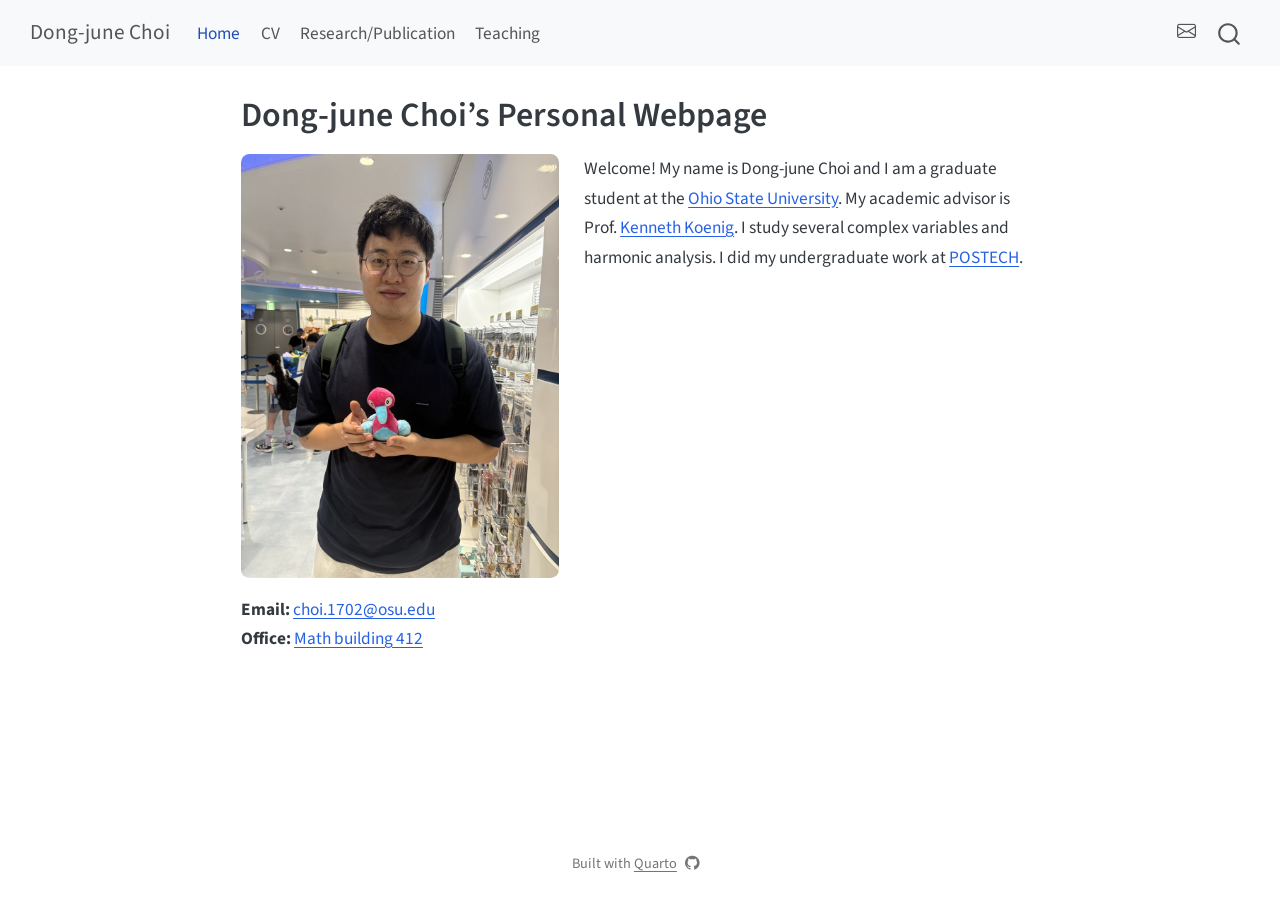
==== index.html @ 87a3db5c "Built site for gh-pages" ====
<!DOCTYPE html>
<html xmlns="http://www.w3.org/1999/xhtml" lang="en" xml:lang="en"><head>

<meta charset="utf-8">
<meta name="generator" content="quarto-1.10.18">

<meta name="viewport" content="width=device-width, initial-scale=1.0, user-scalable=yes">

<meta name="description" content="Dong-june Choi is a mathematics graduate student at the Ohio State University, studying several complex variables and harmonic analysis.">

<title>Dong-june Choi’s Personal Webpage</title>
<style>
/* Default styles provided by pandoc.
** See https://pandoc.org/MANUAL.html#variables-for-html for config info.
*/
span.smallcaps{font-variant: small-caps;}
div.columns{display: flex; gap: 1.5em;}
div.column{flex: auto;}
@media screen {
div.columns{gap: min(4vw, 1.5em);}
div.column{overflow-x: auto;}
}
div.hanging-indent{margin-left: 1.5em; text-indent: -1.5em;}
ul.task-list{list-style: none;}
ul.task-list li input[type="checkbox"] {
  width: 0.8em;
  margin: 0 0.8em 0.2em -1em; /* quarto-specific, see https://github.com/quarto-dev/quarto-cli/issues/4556 */ 
  vertical-align: middle;
}
</style>


<script src="site_libs/quarto-nav/quarto-nav.js"></script>
<script src="site_libs/quarto-nav/headroom.min.js"></script>
<script src="site_libs/clipboard/clipboard.min.js"></script>
<script src="site_libs/quarto-search/autocomplete.umd.js"></script>
<script src="site_libs/quarto-search/fuse.min.js"></script>
<script src="site_libs/quarto-search/quarto-search.js"></script>
<meta name="quarto:offset" content="./">
<script src="site_libs/quarto-html/quarto.js" type="module"></script>
<script src="site_libs/quarto-html/tabsets/tabsets.js" type="module"></script>
<script src="site_libs/quarto-html/popper.min.js"></script>
<script src="site_libs/quarto-html/tippy.umd.min.js"></script>
<script src="site_libs/quarto-html/anchor.min.js"></script>
<link href="site_libs/quarto-html/tippy.css" rel="stylesheet">
<link href="site_libs/quarto-html/quarto-syntax-highlighting-64a204ab8560d761af7679ceaba22944.css" rel="stylesheet" id="quarto-text-highlighting-styles">
<script src="site_libs/bootstrap/bootstrap.min.js"></script>
<link href="site_libs/bootstrap/bootstrap-icons.css" rel="stylesheet">
<link href="site_libs/bootstrap/bootstrap-172ba59bd5e0b52282274ba0c0cc16fc.min.css" rel="stylesheet" append-hash="true" id="quarto-bootstrap" data-mode="light">
<script id="quarto-search-options" type="application/json">{
  "location": "navbar",
  "copy-button": false,
  "collapse-after": 3,
  "panel-placement": "end",
  "type": "overlay",
  "limit": 50,
  "keyboard-shortcut": [
    "f",
    "/",
    "s"
  ],
  "show-item-context": false,
  "language": {
    "search-no-results-text": "No results",
    "search-matching-documents-text": "matching documents",
    "search-copy-link-title": "Copy link to search",
    "search-hide-matches-text": "Hide additional matches",
    "search-more-match-text": "more match in this document",
    "search-more-matches-text": "more matches in this document",
    "search-clear-button-title": "Clear",
    "search-text-placeholder": "",
    "search-detached-cancel-button-title": "Cancel",
    "search-submit-button-title": "Submit",
    "search-label": "Search"
  }
}</script>


<link rel="stylesheet" href="styles.css">
<meta property="og:title" content="Dong-june Choi’s Personal Webpage">
<meta property="og:image" content="https://dj603.github.io/my-photo.jpg">
<meta property="og:site_name" content="Dong-june Choi’s Personal Webpage">
<meta property="og:image:alt" content="Dong-june Choi">
</head>

<body class="nav-fixed fullcontent quarto-light">

<div id="quarto-search-results"></div>
  <header id="quarto-header" class="headroom fixed-top">
    <nav class="navbar navbar-expand-lg " data-bs-theme="dark">
      <div class="navbar-container container-fluid">
      <div class="navbar-brand-container mx-auto">
    <a class="navbar-brand" href="./index.html">
    <span class="navbar-title">Dong-june Choi</span>
    </a>
  </div>
            <div id="quarto-search" class="" title="Search"></div>
          <button class="navbar-toggler" type="button" data-bs-toggle="collapse" data-bs-target="#navbarCollapse" aria-controls="navbarCollapse" role="menu" aria-expanded="false" aria-label="Toggle navigation" onclick="if (window.quartoToggleHeadroom) { window.quartoToggleHeadroom(); }">
  <span class="navbar-toggler-icon"></span>
</button>
          <div class="collapse navbar-collapse" id="navbarCollapse">
            <ul class="navbar-nav navbar-nav-scroll me-auto">
  <li class="nav-item">
    <a class="nav-link active" href="./index.html" aria-current="page"> 
<span class="menu-text">Home</span></a>
  </li>  
  <li class="nav-item">
    <a class="nav-link" href="./cv.html"> 
<span class="menu-text">CV</span></a>
  </li>  
  <li class="nav-item">
    <a class="nav-link" href="./publications.html"> 
<span class="menu-text">Research/Publication</span></a>
  </li>  
  <li class="nav-item">
    <a class="nav-link" href="./teaching.html"> 
<span class="menu-text">Teaching</span></a>
  </li>  
</ul>
            <ul class="navbar-nav navbar-nav-scroll ms-auto">
  <li class="nav-item compact">
    <a class="nav-link" href="mailto:choi.1702@osu.edu"> <i class="bi bi-envelope" role="img" aria-label="Email">
</i> 
<span class="menu-text"></span></a>
  </li>  
</ul>
          </div> <!-- /navcollapse -->
            <div class="quarto-navbar-tools">
</div>
      </div> <!-- /container-fluid -->
    </nav>
</header>
<!-- content -->
<div id="quarto-content" class="quarto-container page-columns page-rows-contents page-layout-article page-navbar">
<!-- sidebar -->
<!-- margin-sidebar -->
    
<!-- main -->
<main class="content" id="quarto-document-content">

<header id="title-block-header" class="quarto-title-block default">
<div class="quarto-title">
<h1 class="title">Dong-june Choi’s Personal Webpage</h1>
</div>



<div class="quarto-title-meta">

    
  
    
  </div>
  


</header>


<!--
  홈 화면 레이아웃은 Quarto/Bootstrap 의 12칸 그리드입니다.
  · .g-col-12    → 좁은 화면(모바일)에서 12칸 = 전체 너비. 두 블록이 위아래로 쌓입니다.
  · .g-col-md-5  → 768px 이상(데스크톱)에서만 적용. 사진 5칸 + 글 7칸 = 두 단.
  숫자를 바꿔 좌우 비율을 조절하되 합이 12가 되게 하세요.
  사진 크기는 파일이 아니라 칼럼 폭이 정합니다 (styles.css 의 .profile-photo).
-->
<div class="grid">
<div class="g-col-12 g-col-md-5">
<p><img src="my-photo.jpg" class="profile-photo img-fluid" alt="Dong-june Choi"></p>
<p><strong>Email:</strong> <a href="mailto:choi.1702@osu.edu">choi.1702@osu.edu</a><br>
<strong>Office:</strong> <a href="https://maps.app.goo.gl/1D2iPoQm1fzhiReQA">Math building 412</a></p>
</div>
<div class="g-col-12 g-col-md-7">
<p>Welcome! My name is Dong-june Choi and I am a graduate student at the <a href="https://math.osu.edu/">Ohio State University</a>. My academic advisor is Prof.&nbsp;<a href="https://math.osu.edu/people/koenig.271">Kenneth Koenig</a>. I study several complex variables and harmonic analysis. I did my undergraduate work at <a href="https://math.postech.ac.kr/en/">POSTECH</a>.</p>
</div>
</div>



</main> <!-- /main -->
<script id="quarto-html-after-body" type="application/javascript">
  window.document.addEventListener("DOMContentLoaded", function (event) {
    const icon = "";
    const anchorJS = new window.AnchorJS();
    anchorJS.options = {
      placement: 'right',
      icon: icon
    };
    anchorJS.add('.anchored');
    const isCodeAnnotation = (el) => {
      for (const clz of el.classList) {
        if (clz.startsWith('code-annotation-')) {                     
          return true;
        }
      }
      return false;
    }
    const onCopySuccess = function(e) {
      // button target
      const button = e.trigger;
      // don't keep focus
      button.blur();
      // flash "checked"
      button.classList.add('code-copy-button-checked');
      var currentTitle = button.getAttribute("title");
      button.setAttribute("title", "Copied!");
      let tooltip;
      if (window.bootstrap) {
        button.setAttribute("data-bs-toggle", "tooltip");
        button.setAttribute("data-bs-placement", "left");
        button.setAttribute("data-bs-title", "Copied!");
        tooltip = new bootstrap.Tooltip(button, 
          { trigger: "manual", 
            customClass: "code-copy-button-tooltip",
            offset: [0, -8]});
        tooltip.show();    
      }
      setTimeout(function() {
        if (tooltip) {
          tooltip.hide();
          button.removeAttribute("data-bs-title");
          button.removeAttribute("data-bs-toggle");
          button.removeAttribute("data-bs-placement");
        }
        button.setAttribute("title", currentTitle);
        button.classList.remove('code-copy-button-checked');
      }, 1000);
      // clear code selection
      e.clearSelection();
    }
    const getTextToCopy = function(trigger) {
      const outerScaffold = trigger.parentElement.cloneNode(true);
      const codeEl = outerScaffold.querySelector('code');
      for (const childEl of codeEl.children) {
        if (isCodeAnnotation(childEl)) {
          childEl.remove();
        }
      }
      return codeEl.innerText;
    }
    const clipboard = new window.ClipboardJS('.code-copy-button:not([data-in-quarto-modal])', {
      text: getTextToCopy
    });
    clipboard.on('success', onCopySuccess);
    if (window.document.getElementById('quarto-embedded-source-code-modal')) {
      const clipboardModal = new window.ClipboardJS('.code-copy-button[data-in-quarto-modal]', {
        text: getTextToCopy,
        container: window.document.getElementById('quarto-embedded-source-code-modal')
      });
      clipboardModal.on('success', onCopySuccess);
    }
      var localhostRegex = new RegExp(/^(?:http|https):\/\/localhost\:?[0-9]*\//);
      var mailtoRegex = new RegExp(/^mailto:/);
        var filterRegex = new RegExp("https:\/\/dj603\.github\.io\/");
      var isInternal = (href) => {
          return filterRegex.test(href) || localhostRegex.test(href) || mailtoRegex.test(href);
      }
      // Inspect non-navigation links and adorn them if external
     var links = window.document.querySelectorAll('a[href]:not(.nav-link):not(.navbar-brand):not(.toc-action):not(.sidebar-link):not(.sidebar-item-toggle):not(.pagination-link):not(.no-external):not([aria-hidden]):not(.dropdown-item):not(.quarto-navigation-tool):not(.about-link)');
      for (var i=0; i<links.length; i++) {
        const link = links[i];
        if (!isInternal(link.href)) {
          // undo the damage that might have been done by quarto-nav.js in the case of
          // links that we want to consider external
          if (link.dataset.originalHref !== undefined) {
            link.href = link.dataset.originalHref;
          }
        }
      }
    function tippyHover(el, contentFn, onTriggerFn, onUntriggerFn) {
      const config = {
        allowHTML: true,
        maxWidth: 500,
        delay: 100,
        arrow: false,
        appendTo: function(el) {
            return el.parentElement;
        },
        interactive: true,
        interactiveBorder: 10,
        theme: 'quarto',
        placement: 'bottom-start',
      };
      if (contentFn) {
        config.content = contentFn;
      }
      if (onTriggerFn) {
        config.onTrigger = onTriggerFn;
      }
      if (onUntriggerFn) {
        config.onUntrigger = onUntriggerFn;
      }
      window.tippy(el, config); 
    }
    const noterefs = window.document.querySelectorAll('a[role="doc-noteref"]');
    for (var i=0; i<noterefs.length; i++) {
      const ref = noterefs[i];
      tippyHover(ref, function() {
        // use id or data attribute instead here
        let href = ref.getAttribute('data-footnote-href') || ref.getAttribute('href');
        try { href = new URL(href).hash; } catch {}
        const id = href.replace(/^#\/?/, "");
        const note = window.document.getElementById(id);
        if (note) {
          return note.innerHTML;
        } else {
          return "";
        }
      });
    }
    const xrefs = window.document.querySelectorAll('a.quarto-xref');
    const processXRef = (id, note) => {
      // Strip column container classes
      const stripColumnClz = (el) => {
        el.classList.remove("page-full", "page-columns");
        if (el.children) {
          for (const child of el.children) {
            stripColumnClz(child);
          }
        }
      }
      stripColumnClz(note)
      if (id === null || id.startsWith('sec-')) {
        // Special case sections, only their first couple elements
        const container = document.createElement("div");
        if (note.children && note.children.length > 2) {
          container.appendChild(note.children[0].cloneNode(true));
          for (let i = 1; i < note.children.length; i++) {
            const child = note.children[i];
            if (child.tagName === "P" && child.innerText === "") {
              continue;
            } else {
              container.appendChild(child.cloneNode(true));
              break;
            }
          }
          if (window.Quarto?.typesetMath) {
            window.Quarto.typesetMath(container);
          }
          return container.innerHTML
        } else {
          if (window.Quarto?.typesetMath) {
            window.Quarto.typesetMath(note);
          }
          return note.innerHTML;
        }
      } else {
        // Remove any anchor links if they are present
        const anchorLink = note.querySelector('a.anchorjs-link');
        if (anchorLink) {
          anchorLink.remove();
        }
        if (window.Quarto?.typesetMath) {
          window.Quarto.typesetMath(note);
        }
        if (note.classList.contains("callout")) {
          return note.outerHTML;
        } else {
          return note.innerHTML;
        }
      }
    }
    for (var i=0; i<xrefs.length; i++) {
      const xref = xrefs[i];
      tippyHover(xref, undefined, function(instance) {
        instance.disable();
        let url = xref.getAttribute('href');
        let hash = undefined; 
        if (url.startsWith('#')) {
          hash = url;
        } else {
          try { hash = new URL(url).hash; } catch {}
        }
        if (hash) {
          const id = hash.replace(/^#\/?/, "");
          const note = window.document.getElementById(id);
          if (note !== null) {
            try {
              const html = processXRef(id, note.cloneNode(true));
              instance.setContent(html);
            } finally {
              instance.enable();
              instance.show();
            }
          } else {
            // See if we can fetch this
            fetch(url.split('#')[0])
            .then(res => res.text())
            .then(html => {
              const parser = new DOMParser();
              const htmlDoc = parser.parseFromString(html, "text/html");
              const note = htmlDoc.getElementById(id);
              if (note !== null) {
                const html = processXRef(id, note);
                instance.setContent(html);
              } 
            }).finally(() => {
              instance.enable();
              instance.show();
            });
          }
        } else {
          // See if we can fetch a full url (with no hash to target)
          // This is a special case and we should probably do some content thinning / targeting
          fetch(url)
          .then(res => res.text())
          .then(html => {
            const parser = new DOMParser();
            const htmlDoc = parser.parseFromString(html, "text/html");
            const note = htmlDoc.querySelector('main.content');
            if (note !== null) {
              // This should only happen for chapter cross references
              // (since there is no id in the URL)
              // remove the first header
              if (note.children.length > 0 && note.children[0].tagName === "HEADER") {
                note.children[0].remove();
              }
              const html = processXRef(null, note);
              instance.setContent(html);
            } 
          }).finally(() => {
            instance.enable();
            instance.show();
          });
        }
      }, function(instance) {
      });
    }
        let selectedAnnoteEl;
        const selectorForAnnotation = ( cell, annotation) => {
          let cellAttr = 'data-code-cell="' + cell + '"';
          let lineAttr = 'data-code-annotation="' +  annotation + '"';
          const selector = 'span[' + cellAttr + '][' + lineAttr + ']';
          return selector;
        }
        const selectCodeLines = (annoteEl) => {
          const doc = window.document;
          const targetCell = annoteEl.getAttribute("data-target-cell");
          const targetAnnotation = annoteEl.getAttribute("data-target-annotation");
          const annoteSpan = window.document.querySelector(selectorForAnnotation(targetCell, targetAnnotation));
          const lines = annoteSpan.getAttribute("data-code-lines").split(",");
          const lineIds = lines.map((line) => {
            return targetCell + "-" + line;
          })
          let top = null;
          let height = null;
          let parent = null;
          if (lineIds.length > 0) {
              //compute the position of the single el (top and bottom and make a div)
              const el = window.document.getElementById(lineIds[0]);
              top = el.offsetTop;
              height = el.offsetHeight;
              parent = el.parentElement.parentElement;
            if (lineIds.length > 1) {
              const lastEl = window.document.getElementById(lineIds[lineIds.length - 1]);
              const bottom = lastEl.offsetTop + lastEl.offsetHeight;
              height = bottom - top;
            }
            if (top !== null && height !== null && parent !== null) {
              // cook up a div (if necessary) and position it 
              let div = window.document.getElementById("code-annotation-line-highlight");
              if (div === null) {
                div = window.document.createElement("div");
                div.setAttribute("id", "code-annotation-line-highlight");
                div.style.position = 'absolute';
                parent.appendChild(div);
              }
              div.style.top = top - 2 + "px";
              div.style.height = height + 4 + "px";
              div.style.left = 0;
              let gutterDiv = window.document.getElementById("code-annotation-line-highlight-gutter");
              if (gutterDiv === null) {
                gutterDiv = window.document.createElement("div");
                gutterDiv.setAttribute("id", "code-annotation-line-highlight-gutter");
                gutterDiv.style.position = 'absolute';
                const codeCell = window.document.getElementById(targetCell);
                const gutter = codeCell.querySelector('.code-annotation-gutter');
                gutter.appendChild(gutterDiv);
              }
              gutterDiv.style.top = top - 2 + "px";
              gutterDiv.style.height = height + 4 + "px";
            }
            selectedAnnoteEl = annoteEl;
          }
        };
        const unselectCodeLines = () => {
          const elementsIds = ["code-annotation-line-highlight", "code-annotation-line-highlight-gutter"];
          elementsIds.forEach((elId) => {
            const div = window.document.getElementById(elId);
            if (div) {
              div.remove();
            }
          });
          selectedAnnoteEl = undefined;
        };
          // Handle positioning of the toggle
      window.addEventListener(
        "resize",
        throttle(() => {
          elRect = undefined;
          if (selectedAnnoteEl) {
            selectCodeLines(selectedAnnoteEl);
          }
        }, 10)
      );
      function throttle(fn, ms) {
      let throttle = false;
      let timer;
        return (...args) => {
          if(!throttle) { // first call gets through
              fn.apply(this, args);
              throttle = true;
          } else { // all the others get throttled
              if(timer) clearTimeout(timer); // cancel #2
              timer = setTimeout(() => {
                fn.apply(this, args);
                timer = throttle = false;
              }, ms);
          }
        };
      }
        // Attach click handler to the DT
        const annoteDls = window.document.querySelectorAll('dt[data-target-cell]');
        for (const annoteDlNode of annoteDls) {
          annoteDlNode.addEventListener('click', (event) => {
            const clickedEl = event.target;
            if (clickedEl !== selectedAnnoteEl) {
              unselectCodeLines();
              const activeEl = window.document.querySelector('dt[data-target-cell].code-annotation-active');
              if (activeEl) {
                activeEl.classList.remove('code-annotation-active');
              }
              selectCodeLines(clickedEl);
              clickedEl.classList.add('code-annotation-active');
            } else {
              // Unselect the line
              unselectCodeLines();
              clickedEl.classList.remove('code-annotation-active');
            }
          });
        }
    const findCites = (el) => {
      const parentEl = el.parentElement;
      if (parentEl) {
        const cites = parentEl.dataset.cites;
        if (cites) {
          return {
            el,
            cites: cites.split(' ')
          };
        } else {
          return findCites(el.parentElement)
        }
      } else {
        return undefined;
      }
    };
    var bibliorefs = window.document.querySelectorAll('a[role="doc-biblioref"]');
    for (var i=0; i<bibliorefs.length; i++) {
      const ref = bibliorefs[i];
      const citeInfo = findCites(ref);
      if (citeInfo) {
        tippyHover(citeInfo.el, function() {
          var popup = window.document.createElement('div');
          citeInfo.cites.forEach(function(cite) {
            var citeDiv = window.document.createElement('div');
            citeDiv.classList.add('hanging-indent');
            citeDiv.classList.add('csl-entry');
            var biblioDiv = window.document.getElementById('ref-' + cite);
            if (biblioDiv) {
              citeDiv.innerHTML = biblioDiv.innerHTML;
            }
            popup.appendChild(citeDiv);
          });
          return popup.innerHTML;
        });
      }
    }
  });
  </script>
</div> <!-- /content -->
<footer class="footer">
  <div class="nav-footer">
    <div class="nav-footer-left">
      &nbsp;
    </div>   
    <div class="nav-footer-center">
      <ul class="footer-items list-unstyled">
    <li class="nav-item">
 Built with <a href="https://quarto.org">Quarto</a>
  </li>  
    <li class="nav-item compact">
    <a class="nav-link" href="https://github.com/dj603">
      <i class="bi bi-github" role="img" aria-label="GitHub">
</i> 
    </a>
  </li>  
</ul>
    </div>
    <div class="nav-footer-right">
      &nbsp;
    </div>
  </div>
</footer>




</body></html>
---- site_libs/quarto-html/tippy.css ----
.tippy-box[data-animation=fade][data-state=hidden]{opacity:0}[data-tippy-root]{max-width:calc(100vw - 10px)}.tippy-box{position:relative;background-color:#333;color:#fff;border-radius:4px;font-size:14px;line-height:1.4;white-space:normal;outline:0;transition-property:transform,visibility,opacity}.tippy-box[data-placement^=top]>.tippy-arrow{bottom:0}.tippy-box[data-placement^=top]>.tippy-arrow:before{bottom:-7px;left:0;border-width:8px 8px 0;border-top-color:initial;transform-origin:center top}.tippy-box[data-placement^=bottom]>.tippy-arrow{top:0}.tippy-box[data-placement^=bottom]>.tippy-arrow:before{top:-7px;left:0;border-width:0 8px 8px;border-bottom-color:initial;transform-origin:center bottom}.tippy-box[data-placement^=left]>.tippy-arrow{right:0}.tippy-box[data-placement^=left]>.tippy-arrow:before{border-width:8px 0 8px 8px;border-left-color:initial;right:-7px;transform-origin:center left}.tippy-box[data-placement^=right]>.tippy-arrow{left:0}.tippy-box[data-placement^=right]>.tippy-arrow:before{left:-7px;border-width:8px 8px 8px 0;border-right-color:initial;transform-origin:center right}.tippy-box[data-inertia][data-state=visible]{transition-timing-function:cubic-bezier(.54,1.5,.38,1.11)}.tippy-arrow{width:16px;height:16px;color:#333}.tippy-arrow:before{content:"";position:absolute;border-color:transparent;border-style:solid}.tippy-content{position:relative;padding:5px 9px;z-index:1}
---- site_libs/quarto-html/quarto-syntax-highlighting-64a204ab8560d761af7679ceaba22944.css ----
/* quarto syntax highlight colors */
:root {
  --quarto-hl-ot-color: #003B4F;
  --quarto-hl-at-color: #657422;
  --quarto-hl-ss-color: #20794D;
  --quarto-hl-an-color: #5E5E5E;
  --quarto-hl-fu-color: #4758AB;
  --quarto-hl-st-color: #20794D;
  --quarto-hl-cf-color: #003B4F;
  --quarto-hl-op-color: #5E5E5E;
  --quarto-hl-er-color: #AD0000;
  --quarto-hl-bn-color: #AD0000;
  --quarto-hl-al-color: #AD0000;
  --quarto-hl-va-color: #111111;
  --quarto-hl-bu-color: inherit;
  --quarto-hl-ex-color: inherit;
  --quarto-hl-pp-color: #AD0000;
  --quarto-hl-in-color: #5E5E5E;
  --quarto-hl-vs-color: #20794D;
  --quarto-hl-wa-color: #5E5E5E;
  --quarto-hl-do-color: #5E5E5E;
  --quarto-hl-im-color: #00769E;
  --quarto-hl-ch-color: #20794D;
  --quarto-hl-dt-color: #AD0000;
  --quarto-hl-fl-color: #AD0000;
  --quarto-hl-co-color: #5E5E5E;
  --quarto-hl-cv-color: #5E5E5E;
  --quarto-hl-cn-color: #8f5902;
  --quarto-hl-sc-color: #5E5E5E;
  --quarto-hl-dv-color: #AD0000;
  --quarto-hl-kw-color: #003B4F;
}

/* other quarto variables */
:root {
  --quarto-font-monospace: SFMono-Regular, Menlo, Monaco, Consolas, "Liberation Mono", "Courier New", monospace;
}

/* syntax highlight based on Pandoc's rules */
pre > code.sourceCode > span {
  color: #003B4F;
}

code.sourceCode > span {
  color: #003B4F;
}

div.sourceCode,
div.sourceCode pre.sourceCode {
  color: #003B4F;
}

/* Normal */
code span {
  color: #003B4F;
}

/* Alert */
code span.al {
  color: #AD0000;
  font-style: inherit;
}

/* Annotation */
code span.an {
  color: #5E5E5E;
  font-style: inherit;
}

/* Attribute */
code span.at {
  color: #657422;
  font-style: inherit;
}

/* BaseN */
code span.bn {
  color: #AD0000;
  font-style: inherit;
}

/* BuiltIn */
code span.bu {
  font-style: inherit;
}

/* ControlFlow */
code span.cf {
  color: #003B4F;
  font-weight: bold;
  font-style: inherit;
}

/* Char */
code span.ch {
  color: #20794D;
  font-style: inherit;
}

/* Constant */
code span.cn {
  color: #8f5902;
  font-style: inherit;
}

/* Comment */
code span.co {
  color: #5E5E5E;
  font-style: inherit;
}

/* CommentVar */
code span.cv {
  color: #5E5E5E;
  font-style: italic;
}

/* Documentation */
code span.do {
  color: #5E5E5E;
  font-style: italic;
}

/* DataType */
code span.dt {
  color: #AD0000;
  font-style: inherit;
}

/* DecVal */
code span.dv {
  color: #AD0000;
  font-style: inherit;
}

/* Error */
code span.er {
  color: #AD0000;
  font-style: inherit;
}

/* Extension */
code span.ex {
  font-style: inherit;
}

/* Float */
code span.fl {
  color: #AD0000;
  font-style: inherit;
}

/* Function */
code span.fu {
  color: #4758AB;
  font-style: inherit;
}

/* Import */
code span.im {
  color: #00769E;
  font-style: inherit;
}

/* Information */
code span.in {
  color: #5E5E5E;
  font-style: inherit;
}

/* Keyword */
code span.kw {
  color: #003B4F;
  font-weight: bold;
  font-style: inherit;
}

/* Operator */
code span.op {
  color: #5E5E5E;
  font-style: inherit;
}

/* Other */
code span.ot {
  color: #003B4F;
  font-style: inherit;
}

/* Preprocessor */
code span.pp {
  color: #AD0000;
  font-style: inherit;
}

/* SpecialChar */
code span.sc {
  color: #5E5E5E;
  font-style: inherit;
}

/* SpecialString */
code span.ss {
  color: #20794D;
  font-style: inherit;
}

/* String */
code span.st {
  color: #20794D;
  font-style: inherit;
}

/* Variable */
code span.va {
  color: #111111;
  font-style: inherit;
}

/* VerbatimString */
code span.vs {
  color: #20794D;
  font-style: inherit;
}

/* Warning */
code span.wa {
  color: #5E5E5E;
  font-style: italic;
}

.prevent-inlining {
  content: "</";
}

/*# sourceMappingURL=9d8d5bb603a83b8298b89080a598c93b.css.map */
---- styles.css ----
/* 최소한의 커스터마이징. Quarto의 cosmo 테마 위에 얹힙니다. */

body {
  font-size: 1.02rem;
  line-height: 1.7;
}

/* 한글 본문 가독성.
   지금은 사이트가 lang: en 이라 적용되지 않지만, 한국어 페이지를 다시 넣을 때를
   대비해 남겨 둡니다 (한 페이지만 lang: ko 로 두어도 그 페이지에만 걸립니다). */
:lang(ko) {
  word-break: keep-all;
  overflow-wrap: break-word;
}

/* 인용문 */
blockquote {
  border-left: 3px solid var(--bs-border-color);
  color: var(--bs-secondary-color);
}

/* teaching 표: 학기 열은 "2025 Autumn"이 한 줄에 들어가도록 줄바꿈 금지 */
table td:first-child,
table th:first-child {
  white-space: nowrap;
}

/* CV 페이지: 버튼 줄과 PDF 미리보기 */
.cv-actions {
  display: flex;
  flex-wrap: wrap;
  gap: 0.5rem;
  margin: 1rem 0 1.25rem;
}

.cv-embed {
  width: 100%;
  height: 80vh;
  min-height: 480px;
  border: 1px solid var(--bs-border-color);
  border-radius: 0.375rem;
}

/* 화면이 좁으면 브라우저가 PDF를 내장 표시하지 못하는 경우가 많아
   미리보기를 낮추고 대신 위의 버튼을 쓰도록 유도합니다. */
@media (max-width: 575.98px) {
  .cv-embed {
    height: 60vh;
    min-height: 320px;
  }
}

/* Publications: 서지 항목 뒤에 붙는 [journal] [arXiv] 링크.
   publications.bib 의 note 필드를 pub-links.lua 가 읽어 만듭니다.
   대괄호는 여기서 씌웁니다 — .bib 에는 [journal](url) 처럼 마크다운만 적습니다. */
.pub-links a {
  font-size: 0.9em;
  text-decoration: none;
  white-space: nowrap;   /* 라벨과 대괄호가 줄 끝에서 쪼개지지 않도록 */
  margin-left: 0.15em;
}

.pub-links a::before { content: "["; }
.pub-links a::after  { content: "]"; }

.pub-links a:hover {
  text-decoration: underline;
}

/* Home: 프로필 사진.
   크기를 픽셀로 박지 않고 들어 있는 칼럼 폭에 맞춥니다.
   데스크톱에서는 index.qmd 의 .g-col-md-5 한 칸 너비, 모바일에서는 화면 전체 너비.
   좌우 비율을 바꾸려면 이 파일이 아니라 index.qmd 의 g-col 숫자를 고치세요. */
.profile-photo {
  width: 100%;
  height: auto;
  border-radius: 0.5rem;
}
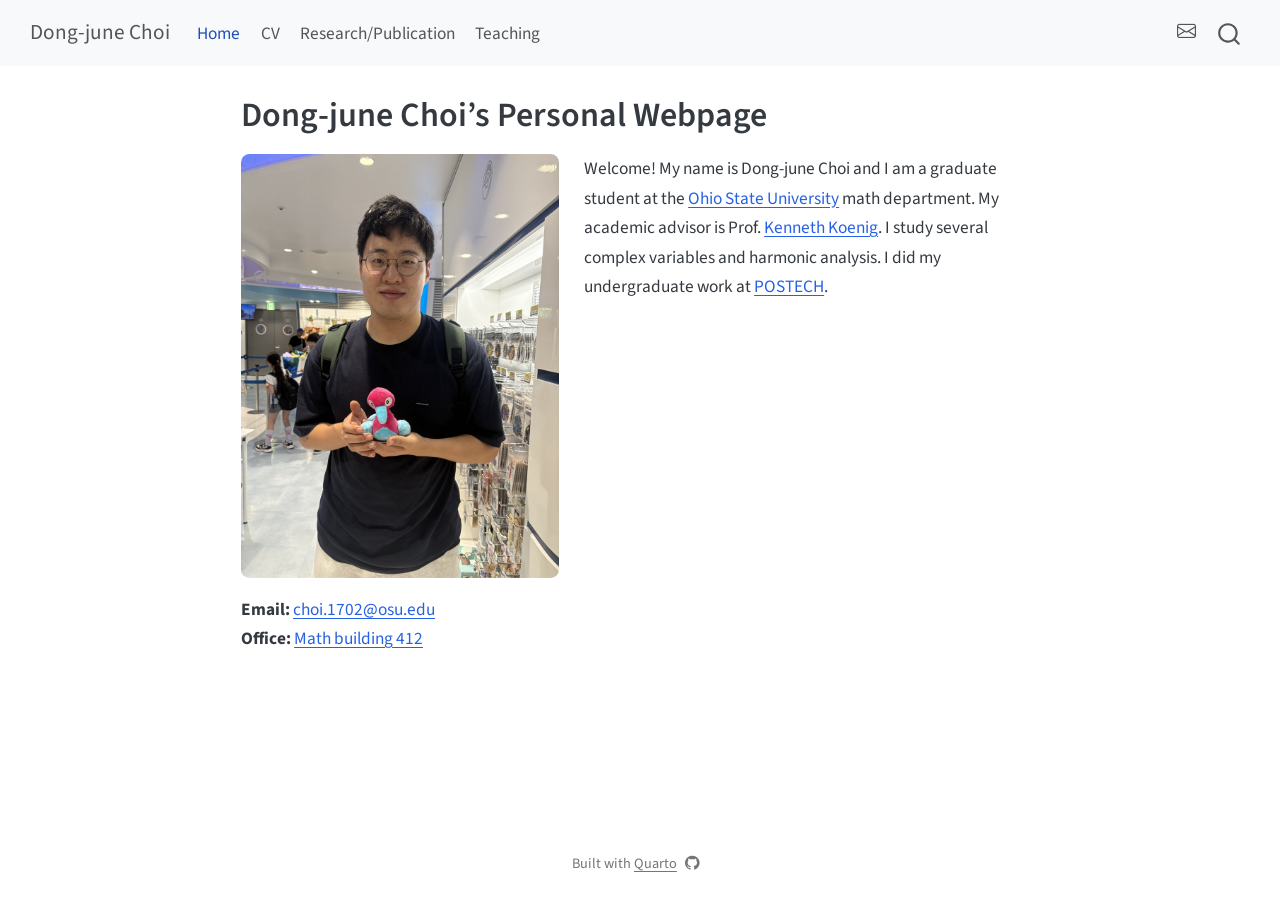
==== commit 16073cb8: "Built site for gh-pages" ====
--- a/index.html
+++ b/index.html
@@ -171,7 +171,7 @@
 <strong>Office:</strong> <a href="https://maps.app.goo.gl/1D2iPoQm1fzhiReQA">Math building 412</a></p>
 </div>
 <div class="g-col-12 g-col-md-7">
-<p>Welcome! My name is Dong-june Choi and I am a graduate student at the <a href="https://math.osu.edu/">Ohio State University</a>. My academic advisor is Prof.&nbsp;<a href="https://math.osu.edu/people/koenig.271">Kenneth Koenig</a>. I study several complex variables and harmonic analysis. I did my undergraduate work at <a href="https://math.postech.ac.kr/en/">POSTECH</a>.</p>
+<p>Welcome! My name is Dong-june Choi and I am a graduate student at the <a href="https://math.osu.edu/">Ohio State University</a> math department. My academic advisor is Prof.&nbsp;<a href="https://math.osu.edu/people/koenig.271">Kenneth Koenig</a>. I study several complex variables and harmonic analysis. I did my undergraduate work at <a href="https://math.postech.ac.kr/en/">POSTECH</a>.</p>
 </div>
 </div>
 
